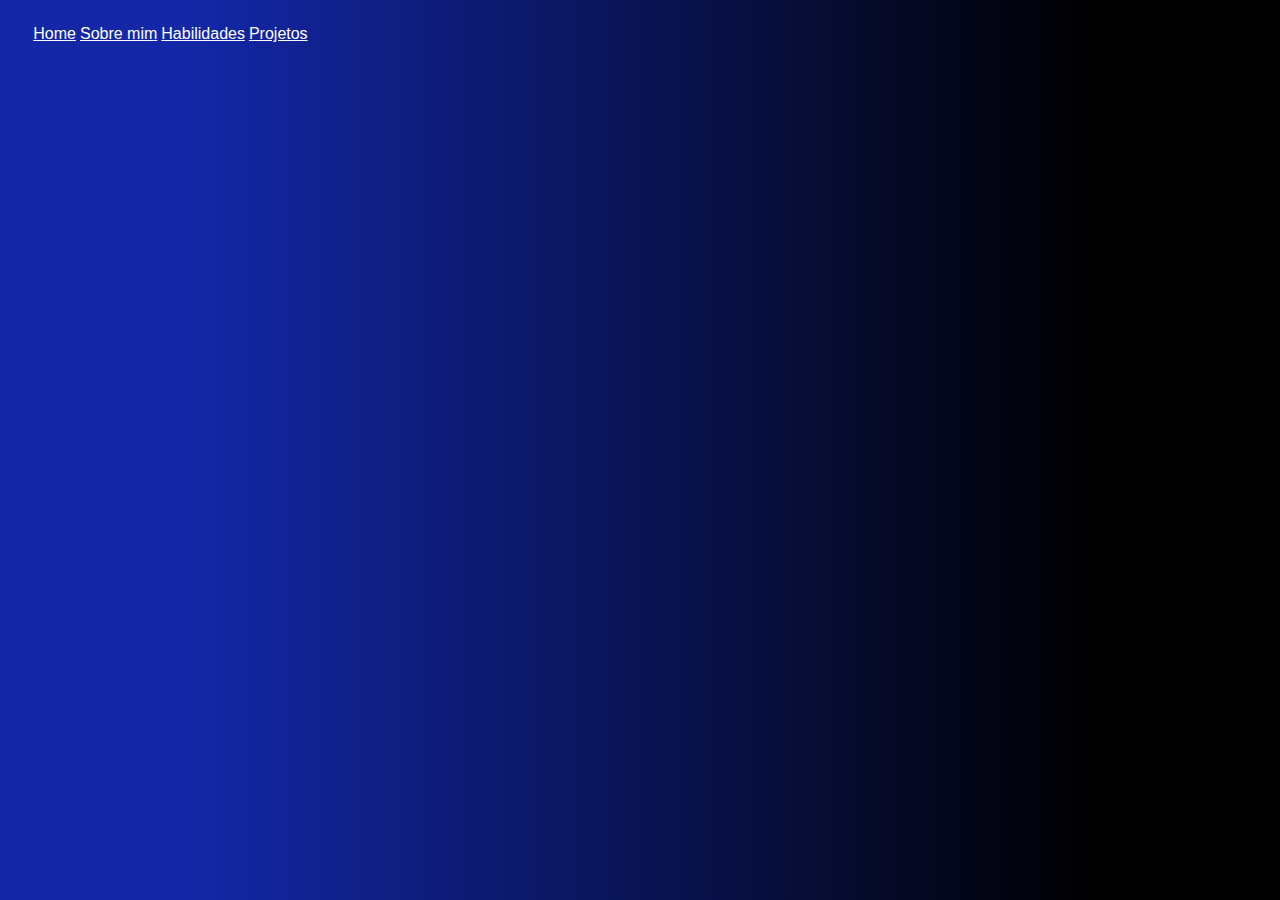
==== projetos.html @ 5b96f3e0 "Add files via upload" ====
<!DOCTYPE html>
<html lang="pt-br">
<head>
    <meta charset="UTF-8">
    <meta name="viewport" content="width=device-width, initial-scale=1.0">
    <title>Projetos de Johnny</title>
    <link rel="stylesheet" href="projetos.css">
</head>
<body>
    <header>
        <div id="paginas">
            <a id="apresentacao__links__link" href="index.html">Home</a>
            <a href="sobre.html">Sobre mim</a>
            <a href="skills.css">Habilidades</a>
            <a href="projetos.css">Projetos</a>
        </div>
    </header>
    <main>

    </main>
</body>
</html>
---- projetos.css ----
body{
    background: linear-gradient(90deg, rgba(19, 39, 167, 1) 15%, rgba(0, 0, 0, 1) 86%);
}

header{
    margin: 2%;
    height: 45px;
}

a{
    color: white;
    font-family: 'Open Sans', sans-serif;
    font-family: 'Public Sans', sans-serif;
}
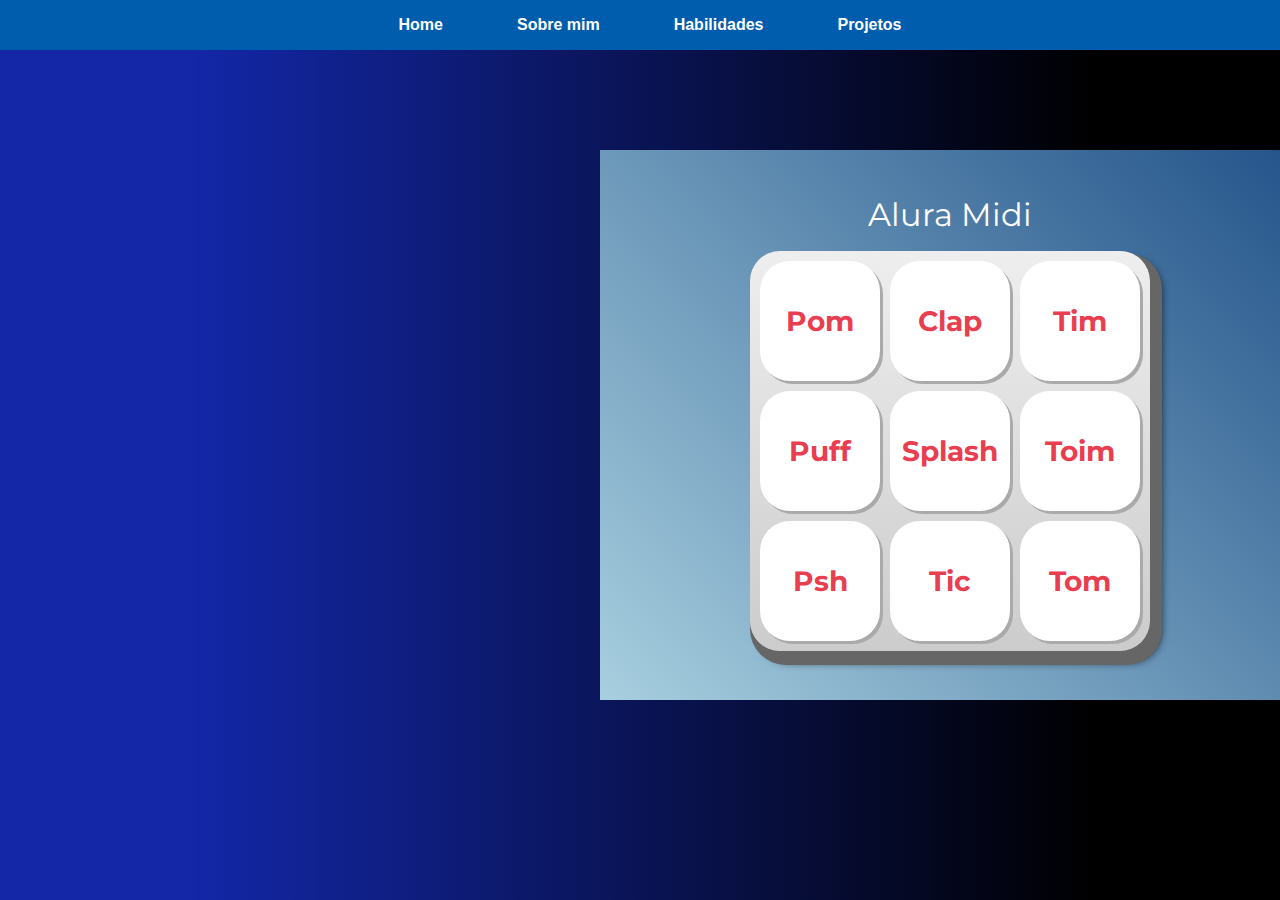
==== commit 4fd665ae: "projeto" ====
--- a/projetos.html
+++ b/projetos.html
@@ -4,19 +4,22 @@
     <meta charset="UTF-8">
     <meta name="viewport" content="width=device-width, initial-scale=1.0">
     <title>Projetos de Johnny</title>
+    <link rel="stylesheet" href="style.css">
     <link rel="stylesheet" href="projetos.css">
 </head>
 <body>
     <header>
         <div id="paginas">
             <a id="apresentacao__links__link" href="index.html">Home</a>
-            <a href="sobre.html">Sobre mim</a>
-            <a href="skills.css">Habilidades</a>
-            <a href="projetos.css">Projetos</a>
+            <a id="apresentacao__links__link" href="sobre.html">Sobre mim</a>
+            <a id="apresentacao__links__link" href="habilidades.html">Habilidades</a>
+            <a id="apresentacao__links__link" href="projetos.html">Projetos</a>
         </div>
     </header>
+    <div id="projetos">
+        <iframe src="./projetos/alura-midi/index.html" frameborder="0"></iframe>
+    </div>
     <main>
-
     </main>
 </body>
 </html>--- a/style.css
+++ b/style.css
@@ -0,0 +1,150 @@
+* {
+  margin: 0;
+  padding: 0;
+}
+
+header {
+  display: flex;
+  justify-content: center;
+  background-color: rgb(0, 92, 172);
+  align-items: center;
+  height: 50px;
+}
+
+body {
+  display: grid;
+  height: 100vh;
+  box-sizing: border-box;
+  background: linear-gradient(90deg, rgba(19, 39, 167, 1) 15%, rgba(0, 0, 0, 1) 86%);
+}
+
+h2 {
+  display: flex;
+  color: white;
+  font-size: 260.7px 24px;
+  font-family: "Public Sans", sans-serif;
+  gap: 10px;
+}
+
+p {
+  color: white;
+  font-size: 356.6px 88.1px;
+  font-family: "Public Sans", sans-serif;
+}
+
+main {
+  display: flex;
+  flex-direction: row;
+  align-items: center;
+}
+
+#titulos-em-destaque {
+  color: #00ffff;
+}
+
+#titulos-em-destaque:hover {
+  color: #ff007f;
+  transition-duration: 0.7s;
+  text-decoration: none;
+}
+
+#apresentacao {
+  margin: 7%;
+  display: flex;
+  align-items: center;
+  justify-content: space-between;
+}
+
+#apresentacao__conteudo__titulo {
+  font-size: 145px;
+  font-family: "Public Sans", sans-serif;
+  color: white;
+}
+
+#link__art {
+  text-decoration: none;
+}
+
+#paginas a {
+  font-family: sans-serif;
+  padding: 35px;
+
+}
+
+#social-network {
+  display: flex;
+  flex-direction: row;
+  gap: 10px;
+  margin-left: 41vw;
+}
+
+#icon {
+  width: 40px;
+}
+
+#apresentacao__links__link {
+  font-weight: 700;
+  color: white;
+  text-decoration: none;
+  transition: 0.1s;
+}
+
+#apresentacao__links__link:hover {
+  color: cyan;
+  scale: 1.1;
+  transition: 0.3s;
+}
+
+#apresentacao_johnny {
+  align-items: center;
+  text-align: center;
+}
+
+#apresentacao__johnny__imagem {
+  display: flex;
+  align-items: center;
+  justify-content: center;
+  flex-direction: column;
+  gap: 15px;
+}
+
+#rodape {
+  display: flex;
+  justify-content: space-between;
+  align-items: center;
+  background: rgba(0, 92, 172, 0.445);
+  bottom: 100px;
+}
+
+#texto-redes {
+  display: flex;
+  justify-content: center;
+  margin: 10px;
+  padding: 0;
+  font-family: "Public Sans", sans-serif;
+}
+
+.center {
+  text-align: center;
+}
+
+/* a:before {
+  content: "";
+  position: absolute;
+  width: 100%;
+  height: 3px;
+  bottom: 0;
+  left: 0;
+  background-color: #fff;
+  visibility: hidden;
+  -webkit-transform: scaleX(0);
+  transform: scaleX(0);
+  -webkit-transition: all 0.3s ease-in-out 0s;
+  transition: all 0.3s ease-in-out 0s;
+}
+
+a:hover:before {
+  visibility: visible;
+  -webkit-transform: scaleX(1);
+  transform: scaleX(1);
+} */--- a/projetos.css
+++ b/projetos.css
@@ -1,14 +1,15 @@
-body{
-    background: linear-gradient(90deg, rgba(19, 39, 167, 1) 15%, rgba(0, 0, 0, 1) 86%);
+#projetos {
+    display: flex;
+    align-items: center;
+    justify-content: center;
+    margin-left: 600px;
+    width: 700px;
+    height: 550px;
+    background-color: aliceblue;
 }
 
-header{
-    margin: 2%;
-    height: 45px;
-}
-
-a{
-    color: white;
-    font-family: 'Open Sans', sans-serif;
-    font-family: 'Public Sans', sans-serif;
+iframe {
+    display: flex;
+    width: 100%;
+    height: 100%;
 }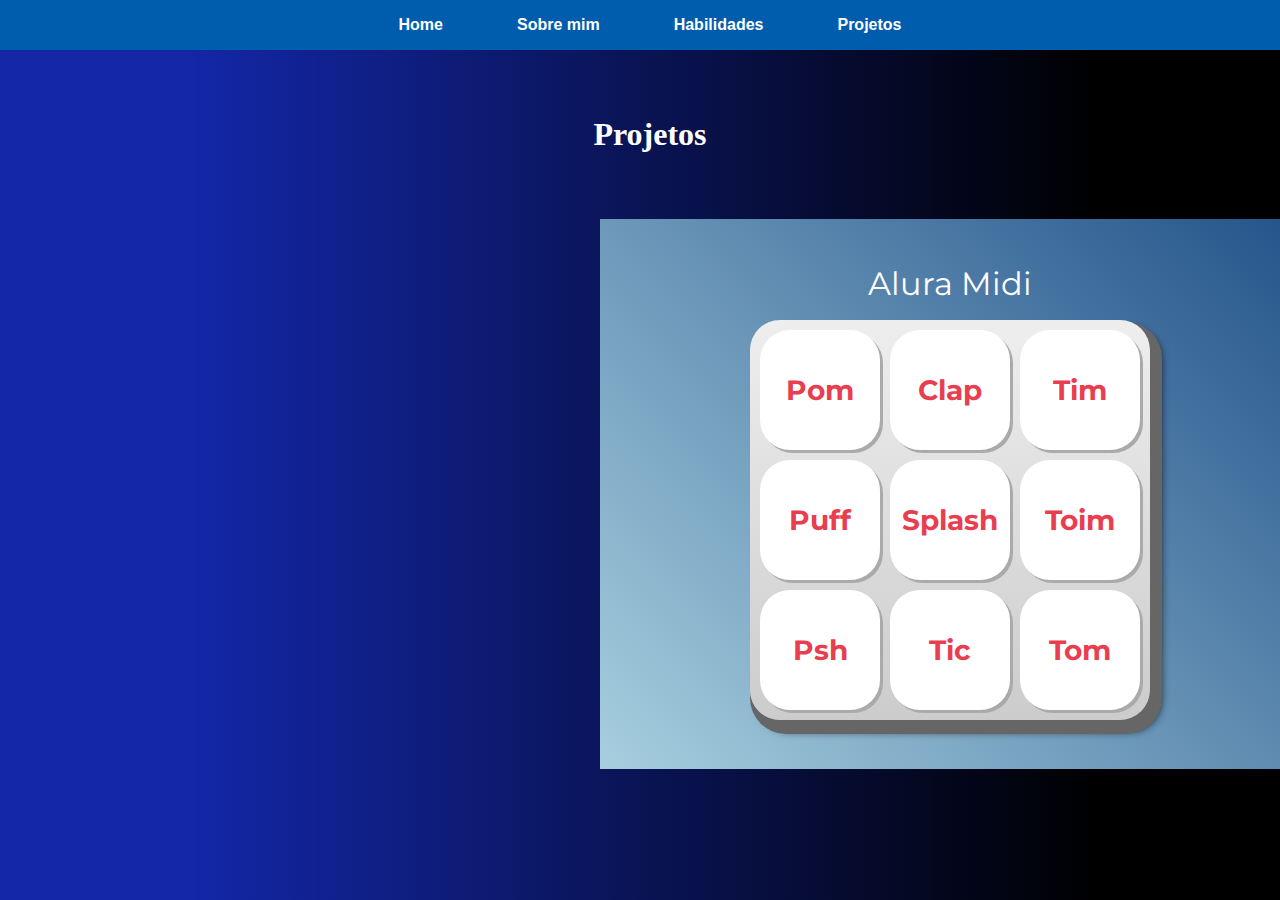
==== commit 7316a241: "alteração do titulo da página projetos" ====
--- a/projetos.html
+++ b/projetos.html
@@ -16,6 +16,7 @@
             <a id="apresentacao__links__link" href="projetos.html">Projetos</a>
         </div>
     </header>
+    <h1 id="titulo">Projetos</h1>
     <div id="projetos">
         <iframe src="./projetos/alura-midi/index.html" frameborder="0"></iframe>
     </div>
--- a/projetos.css
+++ b/projetos.css
@@ -12,4 +12,10 @@
     display: flex;
     width: 100%;
     height: 100%;
+}
+
+#titulo {
+    display: flex;
+    justify-content: center;
+    color: white;
 }